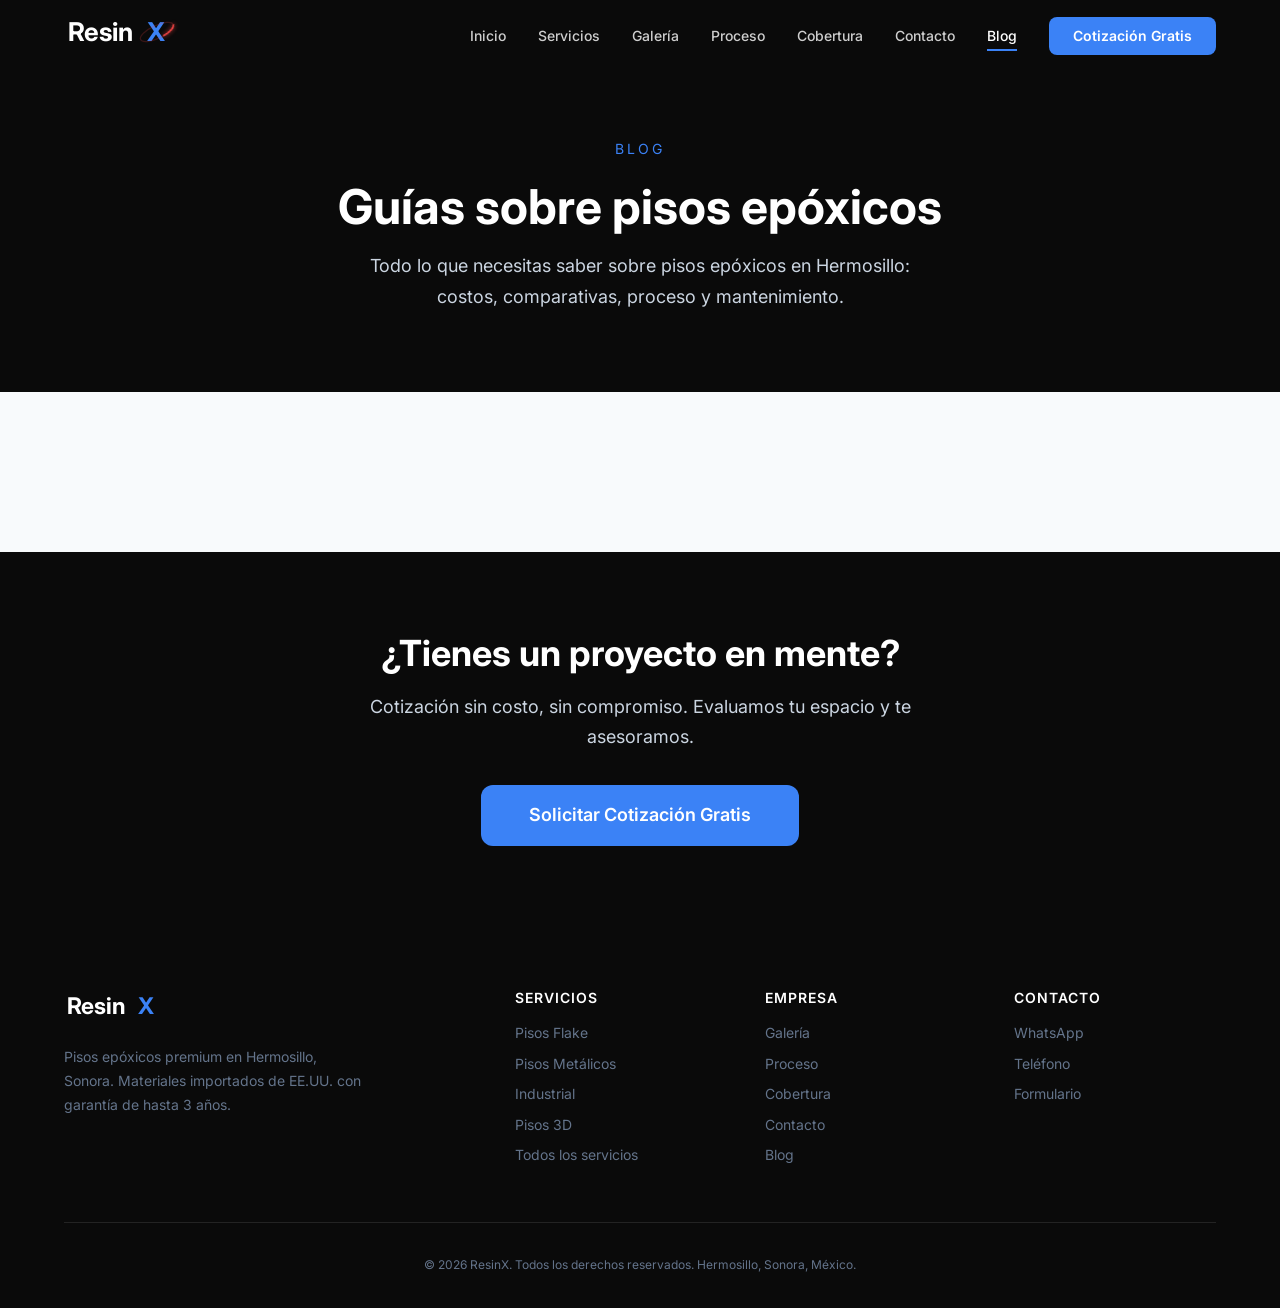
==== blog/index.html @ 551c7ae7 "feat: add SEO blog agent with write-blog and seo-audit skills - Created AGENTS.md defining ResinX Bl" ====
<!DOCTYPE html>
<html lang="es-MX">
<head>
  <meta charset="UTF-8">
  <meta name="viewport" content="width=device-width, initial-scale=1.0">
  <title>Blog de Pisos Epóxicos | ResinX Hermosillo</title>
  <meta name="description" content="Artículos sobre pisos epóxicos en Hermosillo: costos, comparativas, proceso de instalación, mantenimiento y más. Guías de ResinX para tu proyecto.">
  <link rel="canonical" href="https://resinx.net/blog/">
  <meta property="og:title" content="Blog | ResinX Pisos Epóxicos Hermosillo">
  <meta property="og:description" content="Guías y artículos sobre pisos epóxicos en Hermosillo. Todo lo que necesitas saber antes de tu proyecto.">
  <meta property="og:type" content="website">
  <meta property="og:url" content="https://resinx.net/blog/">
  <meta property="og:locale" content="es_MX">
  <link rel="preconnect" href="https://fonts.googleapis.com">
  <link rel="preconnect" href="https://fonts.gstatic.com" crossorigin>
  <link href="https://fonts.googleapis.com/css2?family=Inter:wght@400;500;600;700;800&display=swap" rel="stylesheet">
  <link rel="stylesheet" href="../css/main.css">
  <link rel="stylesheet" href="../css/animations.css">
  <script type="application/ld+json">
  {
    "@context": "https://schema.org",
    "@type": "CollectionPage",
    "name": "Blog de Pisos Epóxicos - ResinX",
    "description": "Artículos y guías sobre pisos epóxicos en Hermosillo, Sonora.",
    "url": "https://resinx.net/blog/",
    "publisher": { "@type": "Organization", "name": "ResinX", "url": "https://resinx.net" }
  }
  </script>
</head>
<body>
  <nav class="nav nav--solid" role="navigation" aria-label="Navegación principal">
    <div class="nav__inner">
      <a href="../index.html" class="nav__logo-link" aria-label="ResinX - Inicio">
        <svg class="nav__logo" viewBox="0 0 340 100" height="36" aria-hidden="true"><text x="10" y="75" font-family="Inter, Arial, sans-serif" font-weight="700" font-size="72" fill="#ffffff">Resin</text><text x="230" y="75" font-family="Inter, Arial, sans-serif" font-weight="700" font-size="72" fill="#3b82f6" class="logo-x-glow">X</text><ellipse class="logo-ring-base" cx="258" cy="50" rx="50" ry="18" fill="none" stroke="#ef4444" stroke-width="3.5" transform="rotate(-25, 258, 50)"/><ellipse class="logo-ring-trace" cx="258" cy="50" rx="50" ry="18" fill="none" stroke="#ef4444" stroke-width="4.5" transform="rotate(-25, 258, 50)"/></svg>
      </a>
      <button class="nav__toggle" aria-label="Menu" aria-expanded="false"><span></span><span></span><span></span></button>
      <div class="nav__links">
        <a href="../index.html" class="nav__link">Inicio</a>
        <a href="../servicios.html" class="nav__link">Servicios</a>
        <a href="../galeria.html" class="nav__link">Galería</a>
        <a href="../proceso.html" class="nav__link">Proceso</a>
        <a href="../cobertura.html" class="nav__link">Cobertura</a>
        <a href="../contacto.html" class="nav__link">Contacto</a>
        <a href="../blog/" class="nav__link nav__link--active">Blog</a>
        <a href="../contacto.html" class="btn btn--primary nav__cta">Cotización Gratis</a>
      </div>
    </div>
  </nav>

  <section class="section section--dark" style="padding-top:calc(var(--nav-height) + var(--space-16));">
    <div class="container text-center">
      <span style="font-size:var(--font-sm);letter-spacing:3px;text-transform:uppercase;color:var(--color-blue);">Blog</span>
      <h1 style="color:white;margin-top:var(--space-4);">Guías sobre pisos epóxicos</h1>
      <p style="color:var(--color-gray-300);font-size:var(--font-lg);max-width:600px;margin:var(--space-4) auto 0;">Todo lo que necesitas saber sobre pisos epóxicos en Hermosillo: costos, comparativas, proceso y mantenimiento.</p>
    </div>
  </section>

  <section class="section">
    <div class="container">
      <div class="grid grid--3" id="blog-grid">
        <!-- Blog articles go here. Newest first. -->
        <!-- Example card:
        <div class="card reveal">
          <div class="card__body">
            <span style="font-size:var(--font-sm);color:var(--color-blue);">13 abril 2026</span>
            <h3 class="card__title" style="margin-top:var(--space-2);">
              <a href="cuanto-cuesta-piso-epoxicos-hermosillo.html" style="color:inherit;text-decoration:none;">¿Cuánto cuesta un piso epóxico en Hermosillo?</a>
            </h3>
            <p class="card__text">Guía completa de costos de pisos epóxicos en Hermosillo. Factores que afectan el precio, tipos de sistema y cómo obtener la mejor cotización.</p>
            <a href="cuanto-cuesta-piso-epoxicos-hermosillo.html" class="btn btn--secondary" style="margin-top:var(--space-4);">Leer más</a>
          </div>
        </div>
        -->
      </div>
    </div>
  </section>

  <section class="section section--dark" style="text-align:center;">
    <div class="container">
      <h2 style="color:white;margin-bottom:var(--space-4);">¿Tienes un proyecto en mente?</h2>
      <p style="color:var(--color-gray-300);font-size:var(--font-lg);max-width:550px;margin:0 auto var(--space-8);">Cotización sin costo, sin compromiso. Evaluamos tu espacio y te asesoramos.</p>
      <a href="../contacto.html" class="btn btn--primary btn--large">Solicitar Cotización Gratis</a>
    </div>
  </section>

  <footer class="footer">
    <div class="container">
      <div class="footer__grid">
        <div><svg viewBox="0 0 340 100" height="32" aria-label="ResinX"><text x="10" y="75" font-family="Inter, Arial, sans-serif" font-weight="700" font-size="72" fill="#ffffff">Resin</text><text x="230" y="75" font-family="Inter, Arial, sans-serif" font-weight="700" font-size="72" fill="#3b82f6">X</text></svg><p class="footer__brand-desc">Pisos epóxicos premium en Hermosillo, Sonora. Materiales importados de EE.UU. con garantía de hasta 3 años.</p></div>
        <div><h4 class="footer__heading">Servicios</h4><a href="../servicios.html#flake" class="footer__link">Pisos Flake</a><a href="../servicios.html#metalico" class="footer__link">Pisos Metálicos</a><a href="../servicios.html#industrial" class="footer__link">Industrial</a><a href="../servicios.html#3d" class="footer__link">Pisos 3D</a><a href="../servicios.html" class="footer__link">Todos los servicios</a></div>
        <div><h4 class="footer__heading">Empresa</h4><a href="../galeria.html" class="footer__link">Galería</a><a href="../proceso.html" class="footer__link">Proceso</a><a href="../cobertura.html" class="footer__link">Cobertura</a><a href="../contacto.html" class="footer__link">Contacto</a><a href="../blog/" class="footer__link">Blog</a></div>
        <div><h4 class="footer__heading">Contacto</h4><a href="https://wa.me/526623478040" class="footer__link" target="_blank" rel="noopener">WhatsApp</a><a href="tel:+526623478040" class="footer__link">Teléfono</a><a href="../contacto.html" class="footer__link">Formulario</a></div>
      </div>
      <div class="footer__bottom"><p>&copy; 2026 ResinX. Todos los derechos reservados. Hermosillo, Sonora, México.</p></div>
    </div>
  </footer>
  <script src="../js/main.js"></script>
</body>
</html>
---- css/main.css ----
/* ========== RESET ========== */
*, *::before, *::after {
  box-sizing: border-box;
  margin: 0;
  padding: 0;
}

html {
  scroll-behavior: smooth;
  -webkit-text-size-adjust: 100%;
}

body {
  font-family: 'Inter', -apple-system, BlinkMacSystemFont, 'Segoe UI', Roboto, sans-serif;
  line-height: 1.6;
  color: #1e293b;
  background: #f8fafc;
  -webkit-font-smoothing: antialiased;
  -moz-osx-font-smoothing: grayscale;
}

img {
  max-width: 100%;
  height: auto;
  display: block;
}

a {
  text-decoration: none;
  color: inherit;
}

ul, ol { list-style: none; }

button, input, textarea, select {
  font: inherit;
  color: inherit;
}

/* ========== CUSTOM PROPERTIES ========== */
:root {
  --color-black: #0a0a0a;
  --color-blue: #3b82f6;
  --color-blue-dark: #2563eb;
  --color-blue-light: #60a5fa;
  --color-red: #ef4444;
  --color-red-dark: #dc2626;
  --color-white: #f8fafc;
  --color-slate: #1e293b;
  --color-slate-light: #334155;
  --color-slate-lighter: #64748b;
  --color-gray-100: #f1f5f9;
  --color-gray-200: #e2e8f0;
  --color-gray-300: #cbd5e1;
  --color-gray-800: #1e293b;

  --font-xs: 0.75rem;
  --font-sm: 0.875rem;
  --font-base: 1rem;
  --font-lg: 1.125rem;
  --font-xl: 1.25rem;
  --font-2xl: 1.5rem;
  --font-3xl: 1.875rem;
  --font-4xl: 2.25rem;
  --font-5xl: 3rem;
  --font-6xl: 3.75rem;

  --space-1: 0.25rem;
  --space-2: 0.5rem;
  --space-3: 0.75rem;
  --space-4: 1rem;
  --space-6: 1.5rem;
  --space-8: 2rem;
  --space-12: 3rem;
  --space-16: 4rem;
  --space-20: 5rem;
  --space-24: 6rem;

  --max-width: 1200px;
  --nav-height: 72px;

  --transition-fast: 150ms ease;
  --transition-base: 300ms ease;
  --transition-slow: 500ms ease;

  --shadow-sm: 0 1px 2px rgba(0,0,0,0.05);
  --shadow-md: 0 4px 6px rgba(0,0,0,0.07);
  --shadow-lg: 0 10px 25px rgba(0,0,0,0.1);
  --shadow-xl: 0 20px 50px rgba(0,0,0,0.15);

  --radius-sm: 4px;
  --radius-md: 8px;
  --radius-lg: 12px;
  --radius-xl: 16px;
}

/* ========== TYPOGRAPHY ========== */
h1, h2, h3, h4, h5, h6 {
  font-weight: 700;
  line-height: 1.2;
  color: var(--color-slate);
}

h1 { font-size: var(--font-5xl); }
h2 { font-size: var(--font-4xl); }
h3 { font-size: var(--font-2xl); }
h4 { font-size: var(--font-xl); }

@media (max-width: 768px) {
  h1 { font-size: var(--font-4xl); }
  h2 { font-size: var(--font-3xl); }
  h3 { font-size: var(--font-xl); }
}

p {
  color: var(--color-slate-lighter);
  line-height: 1.7;
}

/* ========== LAYOUT UTILITIES ========== */
.container {
  width: 100%;
  max-width: var(--max-width);
  margin: 0 auto;
  padding: 0 var(--space-6);
}

.section {
  padding: var(--space-20) 0;
}

.section--dark {
  background: var(--color-black);
  color: var(--color-white);
}

.section--dark h1,
.section--dark h2,
.section--dark h3,
.section--dark h4 {
  color: var(--color-white);
}

.section--dark p {
  color: var(--color-gray-300);
}

.section--gray {
  background: var(--color-gray-100);
}

.text-center { text-align: center; }

.grid {
  display: grid;
  gap: var(--space-8);
}

.grid--2 { grid-template-columns: repeat(2, 1fr); }
.grid--3 { grid-template-columns: repeat(3, 1fr); }
.grid--4 { grid-template-columns: repeat(4, 1fr); }

@media (max-width: 768px) {
  .grid--2, .grid--3, .grid--4 {
    grid-template-columns: 1fr;
  }
}

@media (min-width: 769px) and (max-width: 1024px) {
  .grid--3, .grid--4 {
    grid-template-columns: repeat(2, 1fr);
  }
}

/* ========== BUTTONS ========== */
.btn {
  display: inline-flex;
  align-items: center;
  justify-content: center;
  gap: var(--space-2);
  padding: var(--space-3) var(--space-8);
  font-size: var(--font-base);
  font-weight: 600;
  border: none;
  border-radius: var(--radius-md);
  cursor: pointer;
  transition: all var(--transition-fast);
  white-space: nowrap;
}

.btn--primary {
  background: var(--color-blue);
  color: white;
}

.btn--primary:hover {
  background: var(--color-blue-dark);
  transform: translateY(-1px);
  box-shadow: 0 4px 12px rgba(59, 130, 246, 0.4);
}

.btn--secondary {
  background: transparent;
  color: var(--color-blue);
  border: 2px solid var(--color-blue);
}

.btn--secondary:hover {
  background: var(--color-blue);
  color: white;
}

.btn--white {
  background: white;
  color: var(--color-slate);
}

.btn--white:hover {
  background: var(--color-gray-100);
  transform: translateY(-1px);
}

.btn--large {
  padding: var(--space-4) var(--space-12);
  font-size: var(--font-lg);
  border-radius: var(--radius-lg);
}

.btn--whatsapp {
  background: #25d366;
  color: white;
}

.btn--whatsapp:hover {
  background: #20bd5a;
}

.btn--phone {
  background: var(--color-slate);
  color: white;
}

.btn--phone:hover {
  background: var(--color-slate-light);
}

/* ========== SECTION HEADERS ========== */
.section-header {
  max-width: 700px;
  margin: 0 auto var(--space-12);
  text-align: center;
}

.section-header__label {
  display: inline-block;
  font-size: var(--font-sm);
  font-weight: 600;
  letter-spacing: 2px;
  text-transform: uppercase;
  color: var(--color-blue);
  margin-bottom: var(--space-4);
}

.section-header__title {
  margin-bottom: var(--space-4);
}

.section-header__subtitle {
  font-size: var(--font-lg);
  color: var(--color-slate-lighter);
}

/* ========== CARDS ========== */
.card {
  background: white;
  border-radius: var(--radius-lg);
  overflow: hidden;
  box-shadow: var(--shadow-sm);
  border: 1px solid var(--color-gray-200);
  transition: all var(--transition-base);
}

.card:hover {
  box-shadow: var(--shadow-lg);
  transform: translateY(-4px);
}

.card__image {
  width: 100%;
  aspect-ratio: 16/10;
  object-fit: cover;
}

.card__body {
  padding: var(--space-6);
}

.card__title {
  font-size: var(--font-xl);
  margin-bottom: var(--space-2);
}

.card__text {
  font-size: var(--font-sm);
  color: var(--color-slate-lighter);
  margin-bottom: var(--space-4);
}

/* ========== NAVBAR ========== */
.nav {
  position: fixed;
  top: 0;
  left: 0;
  right: 0;
  height: var(--nav-height);
  z-index: 1000;
  transition: all var(--transition-base);
}

.nav--transparent {
  background: transparent;
}

.nav--solid {
  background: rgba(10, 10, 10, 0.95);
  backdrop-filter: blur(10px);
  box-shadow: 0 2px 10px rgba(0,0,0,0.3);
}

.nav__inner {
  max-width: var(--max-width);
  margin: 0 auto;
  padding: 0 var(--space-6);
  height: 100%;
  display: flex;
  align-items: center;
  justify-content: space-between;
}

.nav__logo {
  height: 36px;
}

.nav__links {
  display: flex;
  gap: var(--space-8);
  align-items: center;
}

.nav__link {
  font-size: var(--font-sm);
  font-weight: 500;
  color: rgba(255,255,255,0.8);
  transition: color var(--transition-fast);
  position: relative;
}

.nav__link:hover,
.nav__link--active {
  color: white;
}

.nav__link::after {
  content: '';
  position: absolute;
  bottom: -4px;
  left: 0;
  width: 0;
  height: 2px;
  background: var(--color-blue);
  transition: width var(--transition-fast);
}

.nav__link:hover::after,
.nav__link--active::after {
  width: 100%;
}

.nav__cta {
  padding: var(--space-2) var(--space-6);
  font-size: var(--font-sm);
}

.nav__toggle {
  display: none;
  background: none;
  border: none;
  cursor: pointer;
  padding: var(--space-2);
}

.nav__toggle span {
  display: block;
  width: 24px;
  height: 2px;
  background: white;
  margin: 5px 0;
  transition: all var(--transition-fast);
}

@media (max-width: 768px) {
  .nav__toggle {
    display: block;
  }

  .nav__links {
    position: fixed;
    top: var(--nav-height);
    left: 0;
    right: 0;
    bottom: 0;
    background: rgba(10, 10, 10, 0.98);
    flex-direction: column;
    justify-content: center;
    gap: var(--space-8);
    transform: translateX(100%);
    transition: transform var(--transition-base);
  }

  .nav__links--open {
    transform: translateX(0);
  }

  .nav__link {
    font-size: var(--font-xl);
  }
}

/* ========== FOOTER ========== */
.footer {
  background: var(--color-black);
  color: var(--color-gray-300);
  padding: var(--space-16) 0 var(--space-8);
}

.footer__grid {
  display: grid;
  grid-template-columns: 2fr 1fr 1fr 1fr;
  gap: var(--space-12);
  margin-bottom: var(--space-12);
}

@media (max-width: 768px) {
  .footer__grid {
    grid-template-columns: 1fr;
    gap: var(--space-8);
  }
}

.footer__brand-desc {
  font-size: var(--font-sm);
  color: var(--color-slate-lighter);
  margin-top: var(--space-4);
  max-width: 300px;
}

.footer__heading {
  font-size: var(--font-sm);
  font-weight: 600;
  text-transform: uppercase;
  letter-spacing: 1px;
  color: white;
  margin-bottom: var(--space-4);
}

.footer__link {
  display: block;
  font-size: var(--font-sm);
  color: var(--color-slate-lighter);
  margin-bottom: var(--space-2);
  transition: color var(--transition-fast);
}

.footer__link:hover {
  color: var(--color-blue);
}

.footer__bottom {
  border-top: 1px solid rgba(255,255,255,0.1);
  padding-top: var(--space-8);
  text-align: center;
  font-size: var(--font-xs);
  color: var(--color-slate-lighter);
}

/* ========== COMPREHENSIVE MOBILE RESPONSIVE ========== */
@media (max-width: 768px) {
  /* Inline grid overrides */
  [style*="grid-template-columns: 1fr 1fr"],
  [style*="grid-template-columns:1fr 1fr"] {
    display: grid !important;
    grid-template-columns: 1fr !important;
  }

  [style*="order:1"], [style*="order: 1"],
  [style*="order:2"], [style*="order: 2"] {
    order: 0 !important;
  }

  /* Sections reduced padding */
  .section {
    padding: var(--space-12) 0;
  }

  /* Hero adjustments */
  .hero h1 {
    font-size: var(--font-3xl) !important;
  }

  .hero p {
    font-size: var(--font-base) !important;
  }

  /* Buttons stack on mobile */
  [style*="display:flex"][style*="justify-content:center"] {
    flex-direction: column !important;
    align-items: center !important;
  }

  .btn--large {
    width: 100%;
    max-width: 320px;
  }

  /* Cards full width */
  .card__image {
    aspect-ratio: 16/9;
  }

  /* Section headers */
  .section-header {
    margin-bottom: var(--space-8);
  }

  /* Contact form grid */
  [style*="grid-template-columns:1fr 1fr"][style*="align-items:start"] {
    grid-template-columns: 1fr !important;
  }

  /* Trust bar stack */
  [style*="display:flex"][style*="justify-content:center"][style*="flex-wrap:wrap"] {
    flex-direction: column !important;
    align-items: center !important;
    gap: var(--space-4) !important;
  }

  /* Process step numbers */
  .grid--4 {
    gap: var(--space-6);
  }

  /* Gallery filters wrap nicely */
  [style*="display:flex"][style*="justify-content:center"][style*="gap:var(--space-2)"] {
    gap: var(--space-2) !important;
  }

  /* Coverage cards */
  .card[style*="padding:var(--space-8)"] {
    padding: var(--space-6) !important;
  }

  /* Contact cards grid */
  .grid--3 {
    gap: var(--space-4);
  }

  /* Footer */
  .footer {
    padding: var(--space-12) 0 var(--space-6);
  }

  .footer__brand-desc {
    max-width: 100%;
  }

  /* Inline flex gaps */
  [style*="gap:var(--space-12)"] {
    gap: var(--space-6) !important;
  }

  /* Before/after sliders */
  .ba-slider {
    aspect-ratio: 16/10;
  }

  .ba-slider__after {
    height: 100%;
    object-fit: cover;
  }

  /* Image border radius consistency */
  [style*="border-radius:var(--radius-lg)"] img {
    border-radius: var(--radius-md);
  }
}

/* Small phones */
@media (max-width: 480px) {
  h1 { font-size: var(--font-3xl); }
  h2 { font-size: var(--font-2xl); }
  h3 { font-size: var(--font-lg); }

  .container {
    padding: 0 var(--space-4);
  }

  .btn {
    padding: var(--space-3) var(--space-6);
    font-size: var(--font-sm);
  }

  .btn--large {
    padding: var(--space-3) var(--space-8);
    font-size: var(--font-base);
  }

  .nav__logo {
    height: 28px;
  }

  /* Contact card stack vertical */
  .contact-card {
    flex-direction: column !important;
    text-align: center;
  }

  .contact-card__icon {
    margin: 0 auto;
  }
}
---- css/animations.css ----
/* ========== LOGO ANIMATION (D3 Cinematic) ========== */
@keyframes logoDrawRing {
  0% { stroke-dashoffset: 300; opacity: 0; }
  60% { stroke-dashoffset: 0; opacity: 0.25; }
  100% { stroke-dashoffset: 0; opacity: 0.2; }
}

@keyframes logoTraceLoop {
  0% { stroke-dashoffset: 0; }
  100% { stroke-dashoffset: -300; }
}

@keyframes logoTraceIn {
  0% { opacity: 0; }
  100% { opacity: 1; }
}

@keyframes logoXGlow {
  0%, 100% { filter: drop-shadow(0 0 0px rgba(59,130,246,0)); }
  50% { filter: drop-shadow(0 0 12px rgba(59,130,246,0.6)); }
}

.logo-ring-base {
  stroke-dasharray: 300;
  animation: logoDrawRing 2s ease forwards;
}

.logo-ring-trace {
  stroke-dasharray: 45 255;
  opacity: 0;
  animation: logoTraceIn 0.5s ease 1.5s forwards, logoTraceLoop 2.5s linear 1.5s infinite;
  filter: drop-shadow(0 0 10px rgba(239,68,68,1)) drop-shadow(0 0 25px rgba(239,68,68,0.5));
}

.logo-x-glow {
  animation: logoXGlow 3s ease-in-out 2s infinite;
}

/* Navbar logo: skip draw-on, just trace */
.nav .logo-ring-base {
  stroke-dasharray: none;
  animation: none;
  opacity: 0.2;
}

.nav .logo-ring-trace {
  animation: logoTraceLoop 2.5s linear infinite;
  opacity: 1;
  filter: drop-shadow(0 0 6px rgba(239,68,68,0.9));
}

/* ========== FADE IN UP ========== */
@keyframes fadeInUp {
  from {
    opacity: 0;
    transform: translateY(30px);
  }
  to {
    opacity: 1;
    transform: translateY(0);
  }
}

.animate-fade-in-up {
  opacity: 0;
  animation: fadeInUp 0.8s ease forwards;
}

.animate-delay-1 { animation-delay: 0.1s; }
.animate-delay-2 { animation-delay: 0.2s; }
.animate-delay-3 { animation-delay: 0.3s; }
.animate-delay-4 { animation-delay: 0.4s; }
.animate-delay-5 { animation-delay: 0.5s; }

/* ========== FADE IN ========== */
@keyframes fadeIn {
  from { opacity: 0; }
  to { opacity: 1; }
}

.animate-fade-in {
  opacity: 0;
  animation: fadeIn 0.6s ease forwards;
}

/* ========== SLIDE IN LEFT ========== */
@keyframes slideInLeft {
  from {
    opacity: 0;
    transform: translateX(-40px);
  }
  to {
    opacity: 1;
    transform: translateX(0);
  }
}

.animate-slide-left {
  opacity: 0;
  animation: slideInLeft 0.7s ease forwards;
}

/* ========== SCALE IN ========== */
@keyframes scaleIn {
  from {
    opacity: 0;
    transform: scale(0.9);
  }
  to {
    opacity: 1;
    transform: scale(1);
  }
}

.animate-scale-in {
  opacity: 0;
  animation: scaleIn 0.5s ease forwards;
}

/* ========== SCROLL-TRIGGERED ANIMATIONS ========== */
.reveal {
  opacity: 0;
  transform: translateY(30px);
  transition: opacity 0.6s ease, transform 0.6s ease;
}

.reveal--visible {
  opacity: 1;
  transform: translateY(0);
}

/* ========== HERO PARALLAX OVERLAY ========== */
.hero__overlay {
  position: absolute;
  inset: 0;
  background: linear-gradient(
    180deg,
    rgba(10, 10, 10, 0.7) 0%,
    rgba(10, 10, 10, 0.5) 50%,
    rgba(10, 10, 10, 0.9) 100%
  );
}

/* ========== BEFORE/AFTER SLIDER ========== */
.ba-slider {
  position: relative;
  overflow: hidden;
  border-radius: var(--radius-lg);
}

.ba-slider__before,
.ba-slider__after {
  display: block;
  width: 100%;
}

.ba-slider__before {
  position: absolute;
  top: 0;
  left: 0;
  width: 50%;
  height: 100%;
  overflow: hidden;
}

.ba-slider__after {
  display: block;
  width: 100%;
}

.ba-slider__handle {
  position: absolute;
  top: 0;
  bottom: 0;
  left: 50%;
  width: 4px;
  background: white;
  cursor: ew-resize;
  z-index: 2;
}

.ba-slider__handle::before {
  content: '';
  position: absolute;
  top: 50%;
  left: 50%;
  transform: translate(-50%, -50%);
  width: 40px;
  height: 40px;
  background: white;
  border-radius: 50%;
  box-shadow: var(--shadow-lg);
}
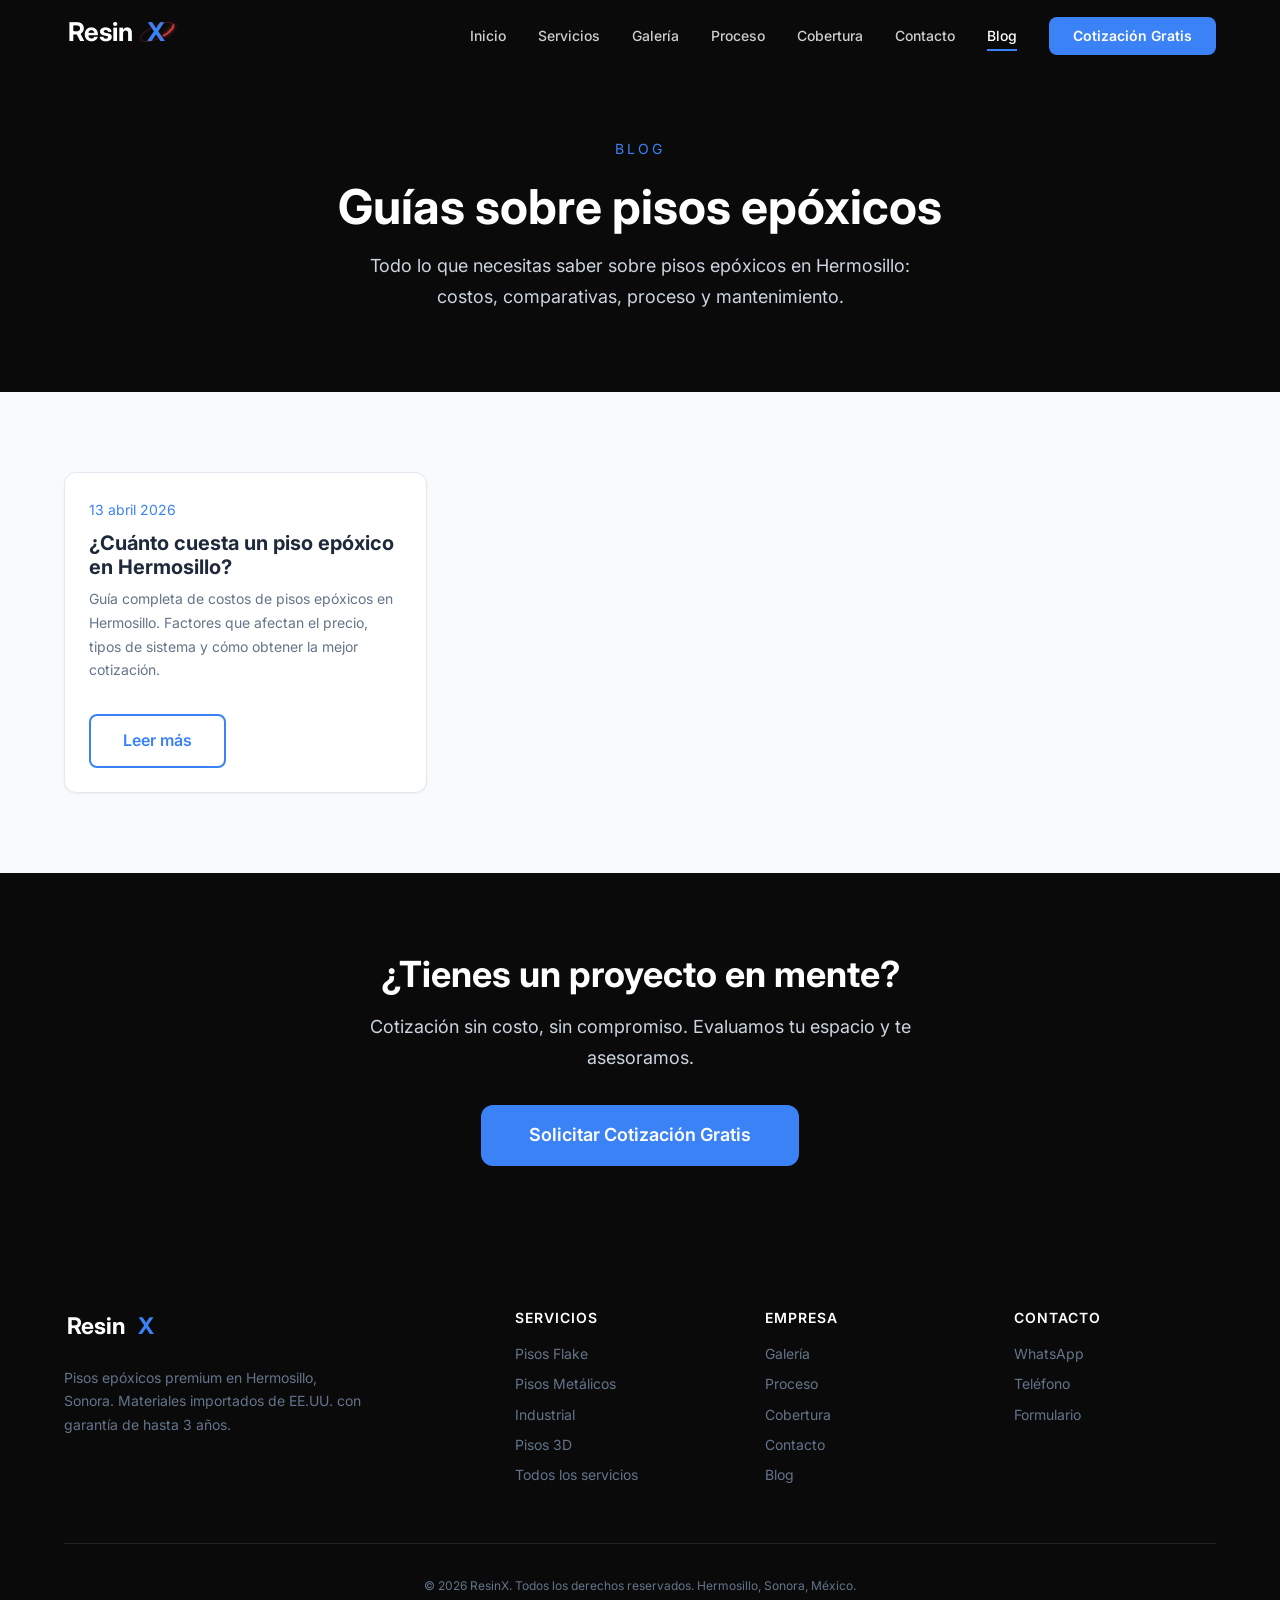
==== commit 3366a025: "feat: add first blog article - cuanto cuesta piso epoxicos hermosillo SEO-optimized article (~2000 w" ====
--- a/blog/index.html
+++ b/blog/index.html
@@ -58,8 +58,6 @@
   <section class="section">
     <div class="container">
       <div class="grid grid--3" id="blog-grid">
-        <!-- Blog articles go here. Newest first. -->
-        <!-- Example card:
         <div class="card reveal">
           <div class="card__body">
             <span style="font-size:var(--font-sm);color:var(--color-blue);">13 abril 2026</span>
@@ -70,7 +68,6 @@
             <a href="cuanto-cuesta-piso-epoxicos-hermosillo.html" class="btn btn--secondary" style="margin-top:var(--space-4);">Leer más</a>
           </div>
         </div>
-        -->
       </div>
     </div>
   </section>
